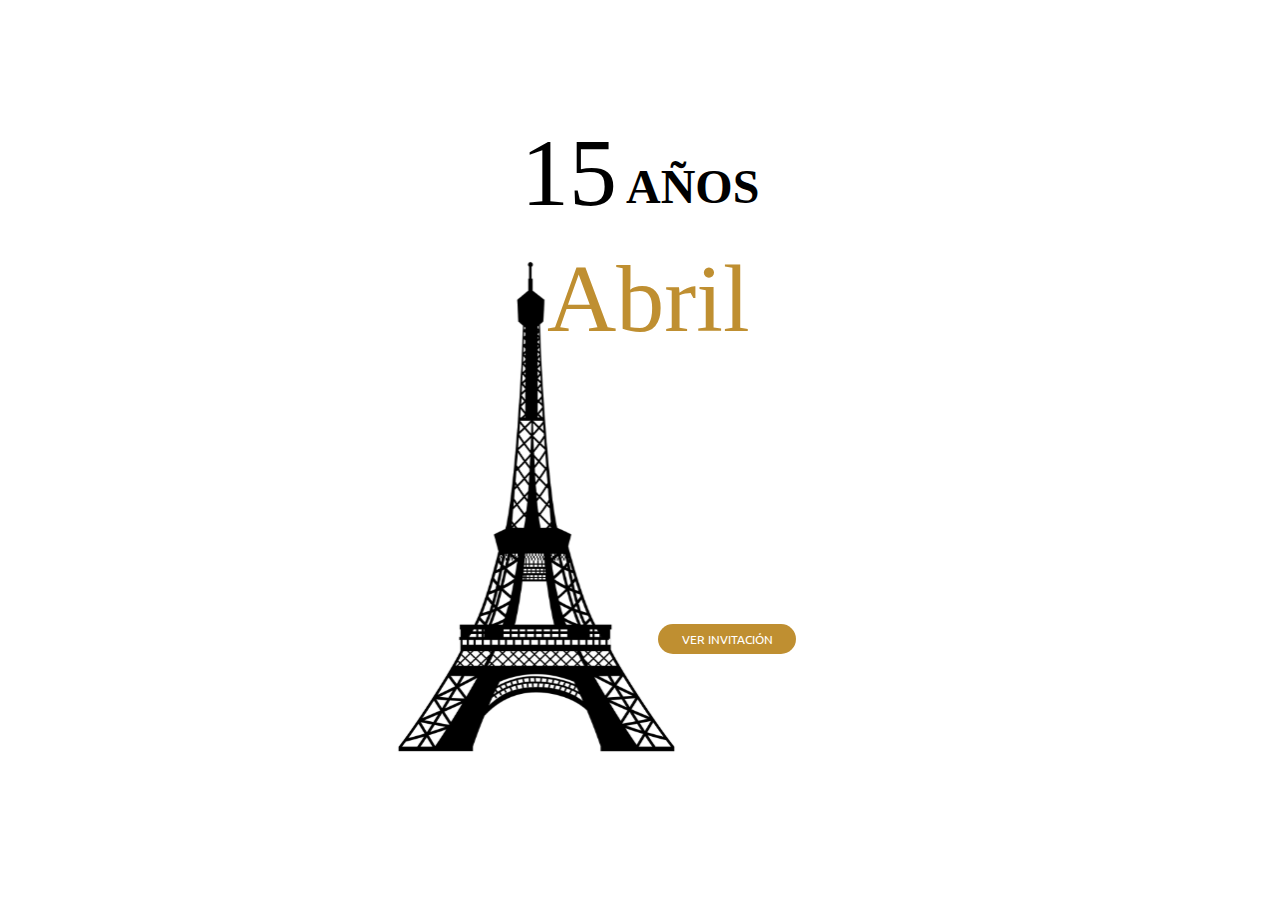
==== index.html @ e01bd239 "primer commit" ====
<!DOCTYPE html>
<html lang="en">
<head>
    <meta charset="UTF-8">
    <meta http-equiv="X-UA-Compatible" content="IE=edge">
    <meta name="viewport" content="width=device-width, initial-scale=1.0">
    <link rel="stylesheet" href="style.css">
    <link rel="preconnect" href="https://fonts.googleapis.com">
    <link rel="preconnect" href="https://fonts.gstatic.com" crossorigin>
    <link rel="shortcut icon" href="../img/torre-eiffel-pag.png">
    <link href="https://fonts.googleapis.com/css2?family=Staatliches&family=Ubuntu:wght@700&display=swap" rel="stylesheet">
    <link href="https://fonts.googleapis.com/css2?family=Staatliches&display=swap" rel="stylesheet">
    <link href="https://fonts.googleapis.com/css2?family=Staatliches&display=swap" rel="stylesheet">
    <link rel="shortcut icon" href="./img/torre-eiffel-pag.png">
    <title>QuinceAbril</title>
</head>
<body>
    <main>
        <div class="titulo1">15</div>
        <div class="titulo2">AÑOS</div>
        <div class="cuatrocorazones"> <img src="./img/4corazones.svg" alt=""></div>
        
      
        <div class="tipogNombre">Abril</div> 

        <button class="button" type="button" onclick="location.href='./pages/invitacion.html'">VER INVITACIÓN</button>
    </main>
    <div class="torrePrincipal">
    </div>
</body>    
</html>
---- style.css ----
*{
    Margin:0;
    padding: 0;
    box-sizing: border-box;

}

@font-face {
    font-family: "Bold";
    src: url(../Tipografías/daydream\ FREE.ttf);
}
@font-face{
    font-family: "quattrocento";
    src: url(../Tipografías/Quattrocento-Bold.ttf);
    src: url(../Tipografías/Quattrocento-Regular.ttf);
    
}

.tipogNombre{
position: absolute;
width: 185px;
height: 133px;
left: calc(50% - 185px/2 - 0.5px);
top: 232px;

font-family: 'Daydream';
font-style: normal;
font-weight: 400;
font-size: 96px;
line-height: 133px;

color: #BF8F31;
border-radius: nullpx;
font-family: Daydream;
font-size: 96px;
font-weight: 400;
line-height: 133px;
letter-spacing: 0em;
text-align: left;

}

.titulo1{
    height: 106px;
    width: 85px;
    left: calc(50% - 119px);
    top: 120px;
    border-radius: nullpx;
    font-family: Quattrocento;
    font-size: 96px;
    font-weight: 400;
    line-height: 106px;
    letter-spacing: 0em;
    text-align: left;
    position: absolute;
}
.titulo2{
    height: 53px;
    width: 133px;
    left: calc(50% - 14px);
    top: 160px;
    border-radius: nullpx;
    font-family: Quattrocento;
    font-size: 48px;
    font-weight: 700;
    line-height: 53px;
    letter-spacing: 0em;
    text-align: left;
    position: absolute;

    font-family: 'Quattrocento';
    font-style: normal;
    font-weight: 700;
    font-size: 48px;
    line-height: 53px;

    color: #000000;
}

.torrePrincipal{
position:absolute;
width: 297.7px;
height: 520px;
top: 248px;
background-image : url(./img/torre2.svg);
background-repeat: no-repeat;
z-index: 5;
left: calc(50% - 254px);
}

.cuatrocorazones{
border-radius: 0px;
position: absolute;
width: 37.78px;
height: 53.16px;
left: calc(50% + 89px);
top: 273px;

}

.texto{
position: absolute;
width: 320px;
height: 105px;
left: calc(50% - 320px/2);
top: 162px;

font-family: 'Quattrocento';
font-style: normal;
font-weight: 400;
font-size: 16px;
line-height: 21px;
text-align: center;

color: #000000;
}
.torrechica{
    position: absolute;
    left: calc(50% - 85px/2);
    width: 85px;
    height: 141.48px;
    /* left: 138px; */
    top: 19px;
    background-image: url(./img/torreycora.png);
}
.misq{
    height: 27px;
    width: 320px;
    left: 20px;
    top: 344px;
    border-radius: nullpx;
    font-family: Quattrocento;
    font-size: 24px;
    font-weight: 700;
    line-height: 27px;
    letter-spacing: 0em;
    text-align: center;

    position: absolute;
    width: 320px;
    height: 27px;
    left: calc(50% - 320px/2);
    top: 344px;

    font-family: 'Quattrocento';
    font-style: normal;
    font-weight: 700;
    font-size: 24px;
    line-height: 27px;
    /* identical to box height */

    text-align: center;
    color: #BF8F31;
}
.button{
    display: flex;
    flex-direction: row;
    justify-content: center;
    align-items: center;
    padding: 8px 20px;
    gap: 8px;
    background-color: #BF8F31;
    width: 138px;
    height: 30px;
    border-radius: 20px;
    font-family: "ubuntu";
    color: #FFFFFF;
    font-size: 12px;
    position: absolute;
    top: 624px;
    left: calc(50% + 18px);
    cursor: pointer;
    border: none;
    z-index: 9;
}
main{
    position: relative;
}
.lineas{
    position: absolute;
    width: 272px;
    height: 100px;
    left: 44px;
    top: 400px;
    background-image: url(./img/torre1.png);
    /* border: 2px solid #BF8F31; */
    
}
.mes{
    /* position: absolute; */
    width: 65px;
    height: 32px;
    left: 57px;
    
    font-family: 'Quattrocento';
    font-style: normal;
    font-weight: 700;
    font-size: 24px;
    line-height: 131.8%;
    font-family: Quattrocento;
    font-size: 24px;
    font-weight: 700;
    line-height: 27px;
    letter-spacing: 0em;
    text-align: center;
    text-align: center;
    color: #BF8F31;


}
.dia{
    /* position: absolute; */
    width: 28px;
    height: 32px;
    left: 174px;
    
    font-family: 'Quattrocento';
    font-style: normal;
    font-weight: 700;
    font-size: 24px;
    line-height: 131.8%;
    font-family: Quattrocento;
    font-size: 24px;
    font-weight: 700;
    line-height: 27px;
    letter-spacing: 0em;
    text-align: center;
    text-align: center;
    color: #BF8F31;
}
.anio{
    /* position: absolute; */
    width: 56px;
    height: 32px;
    left: 254px;
    

    font-family: 'Quattrocento';
    font-style: normal;
    font-weight: 700;
    font-size: 24px;
    line-height: 131.8%;
    font-family: Quattrocento;
    font-size: 24px;
    font-weight: 700;
    line-height: 27px;
    letter-spacing: 0em;
    text-align: center;
    text-align: center;
    color: #BF8F31;
}
/* .linea-left{
    width: 34px;
    height: 0px;
    left: 142px;
    top: 408.5px; 
    border: 2px solid #BF8F31;
    transform: rotate(90deg);
}
.linea-right{
    width: 34px;
    height: 0px;
    left: 232px;
    top: 408.5px;
    border: 2px solid #BF8F31;
    transform: rotate(90deg);
} */

.prueba{
    position: absolute;
    width: 285px;
    height: 60px;
    left: 44px;
    top: 400px;
    left: calc(50% - 285px/2);
    background-image: url(./img/Group\ 7.png);
     
}
.hora{
    position: absolute;
    width: 320px;
    height: 27px;
    left: calc(50% - 320px/2);
    top: 470px;

    font-family: 'Quattrocento';
    font-style: normal;
    font-weight: 700;
    font-size: 24px;
    line-height: 27px;
    text-align: center;
    color: #BF8F31;
}
.lugar{
    position: absolute;
    width: 320px;
    height: 14px;
    left: 20px;
    top: 526px;

    font-family: 'Ubuntu';
    font-style: normal;
    font-weight: 500;
    font-size: 12px;
    line-height: 14px;

    text-align: center;
    left: calc(50% - 320px/2);

    color: #000000;
}
.pagar{
    display: flex;
    flex-direction: row;
    justify-content: center;
    align-items: center;
    padding: 8px 20px;
    gap: 8px;

    position: absolute;
    width: 136px;
    height: 30px;
    left: calc(50% - 136px/2);
    top: 616px;
    background: #BF8F31;
    border-radius: 20px;
}
.regalo{
    display: flex;
    flex-direction: row;
    justify-content: center;
    align-items: center;
    padding: 8px 20px;
    gap: 8px;

    position: absolute;
    width: 188px;
    height: 30px;
    left: calc(50% - 188px/2);
    top: 818px;

}
.precios{
    position: absolute;
    width: 320px;
    height: 28px;
    left: 20px;
    top: 667px;
    
    font-family: 'Ubuntu';
    font-style: normal;
    font-weight: 400;
    font-size: 12px;
    line-height: 14px;
    text-align: center;
    left: calc(50% - 320px/2);
    color: #000000;
     
}
.depositoregalo{
    position: absolute;
    width: 320px;
    height: 42px;
    left: 20px;
    top: 761px;
    
    font-family: 'Ubuntu';
    font-style: normal;
    font-weight: 400;
    font-size: 12px;
    line-height: 14px;
    text-align: center;
    left: calc(50% - 320px/2);
    
    color: #000000;
}
.confirmar{
    position: absolute;
    width: 182px;
    height: 17px;
    left: calc(50% - 182px/2);
    top: 906px;

    font-family: 'Ubuntu';
    font-style: normal;
    font-weight: 700;
    font-size: 15px;
    line-height: 17px;
    text-align: center;

    color: #BF8F31;

}
.lineaizq{
    position: absolute;
    left: calc(50% - 160px);
    width: 52px;
    height: 0px;
    top: 915px;
    border: 2px solid #BF8F31
}
.lineader{
    position: absolute;
    width: 52px;
    height: 0px;
    left: calc(50% + 108px);
    top: 915px;
    border: 2px solid #BF8F31
}
.hasta{
    position: absolute;
    width: 320px;
    height: 14px;
    left: calc(50% - 320px/2);
    top: 928px;

    font-family: 'Ubuntu';
    font-style: normal;
    font-weight: 500;
    font-size: 12px;
    line-height: 14px;
    /* identical to box height */

    text-align: center;

    color: #000000;
}
.solotorre{
    position: absolute;
    width: 81px;
    height: 141.48px;
    left: calc(50% - 81px/2 + 0.5px);
    top: 107px;
    background-image: url(./img/torrechica.svg);

}
.graciasPago{
    position: absolute;
    width: 320px;
    height: 44px;
    left: calc(50% - 320px/2);
    top: 260px;

    font-family: 'Quattrocento';
    font-style: normal;
    font-weight: 700;
    font-size: 20px;
    line-height: 22px;
    text-align: center;

    color: #000000;

}
.teEspero{
    position: absolute;
    width: 320px;
    height: 22px;
    left: calc(50% - 320px/2);
    top: 376px;

    font-family: 'Quattrocento';
    font-style: normal;
    font-weight: 700;
    font-size: 20px;
    line-height: 22px;
    text-align: center;

    color: #BF8F31;

}
.enjulio{
    position: absolute;
    width: 320px;
    height: 27px;
    left: calc(50% - 320px/2);
    top: 421px;

    font-family: 'Quattrocento';
    font-style: normal;
    font-weight: 700;
    font-size: 24px;
    line-height: 27px;
    /* identical to box height */

    text-align: center;

    /* primario */

    color: #BF8F31;

}
.abril{
    position: absolute;
    width: 320px;
    height: 67px;
    left: calc(50% - 320px/2);
    top: 503px;

    font-family: 'Daydream';
    font-style: normal;
    font-weight: 400;
    font-size: 48px;
    line-height: 67px;

    text-align: center;

    color: #BF8F31;

}
.coraDer{
    position: absolute;
    left: calc(50% + 109px);
    width: 44.01px;
    height: 67px;
    top: 245px;
    background-image: url(./img/corazon_cuatros.svg);

}
.coraIzq{
    position: absolute;
    left: calc(50% - 153px);
    width: 44.01px;
    height: 67px;
    top: 245px;
    background-image: url(./img/corazon_cuatros.svg);

}
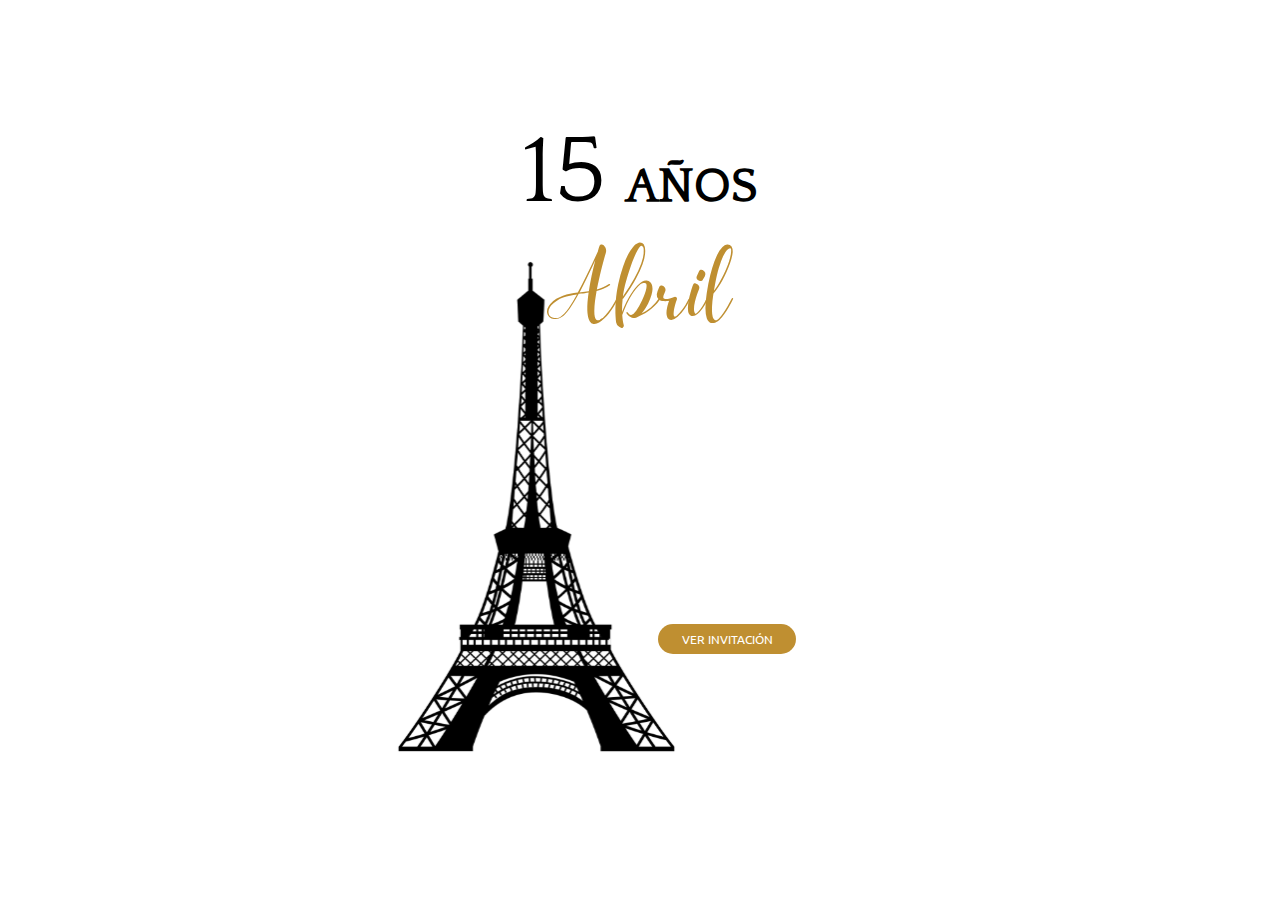
==== commit 0050fbc0: "agrego fonts" ====
--- a/index.html
+++ b/index.html
@@ -9,7 +9,6 @@
     <link rel="preconnect" href="https://fonts.gstatic.com" crossorigin>
     <link rel="shortcut icon" href="../img/torre-eiffel-pag.png">
     <link href="https://fonts.googleapis.com/css2?family=Staatliches&family=Ubuntu:wght@700&display=swap" rel="stylesheet">
-    <link href="https://fonts.googleapis.com/css2?family=Staatliches&display=swap" rel="stylesheet">
     <link href="https://fonts.googleapis.com/css2?family=Staatliches&display=swap" rel="stylesheet">
     <link rel="shortcut icon" href="./img/torre-eiffel-pag.png">
     <title>QuinceAbril</title>
--- a/style.css
+++ b/style.css
@@ -7,12 +7,12 @@
 
 @font-face {
     font-family: "Bold";
-    src: url(../Tipografías/daydream\ FREE.ttf);
+    src: url(./font/daydream\ FREE.ttf);
 }
 @font-face{
     font-family: "quattrocento";
-    src: url(../Tipografías/Quattrocento-Bold.ttf);
-    src: url(../Tipografías/Quattrocento-Regular.ttf);
+    src: url(./font/Quattrocento-Bold.ttf);
+    src: url(./font/Quattrocento-Regular.ttf);
     
 }
 
@@ -23,7 +23,7 @@
 left: calc(50% - 185px/2 - 0.5px);
 top: 232px;
 
-font-family: 'Daydream';
+font-family: 'Bold';
 font-style: normal;
 font-weight: 400;
 font-size: 96px;
@@ -31,7 +31,7 @@
 
 color: #BF8F31;
 border-radius: nullpx;
-font-family: Daydream;
+font-family: "Bold";
 font-size: 96px;
 font-weight: 400;
 line-height: 133px;
@@ -410,7 +410,7 @@
 .hasta{
     position: absolute;
     width: 320px;
-    height: 14px;
+    height: 100px;
     left: calc(50% - 320px/2);
     top: 928px;
 
@@ -419,6 +419,7 @@
     font-weight: 500;
     font-size: 12px;
     line-height: 14px;
+    
     /* identical to box height */
 
     text-align: center;
